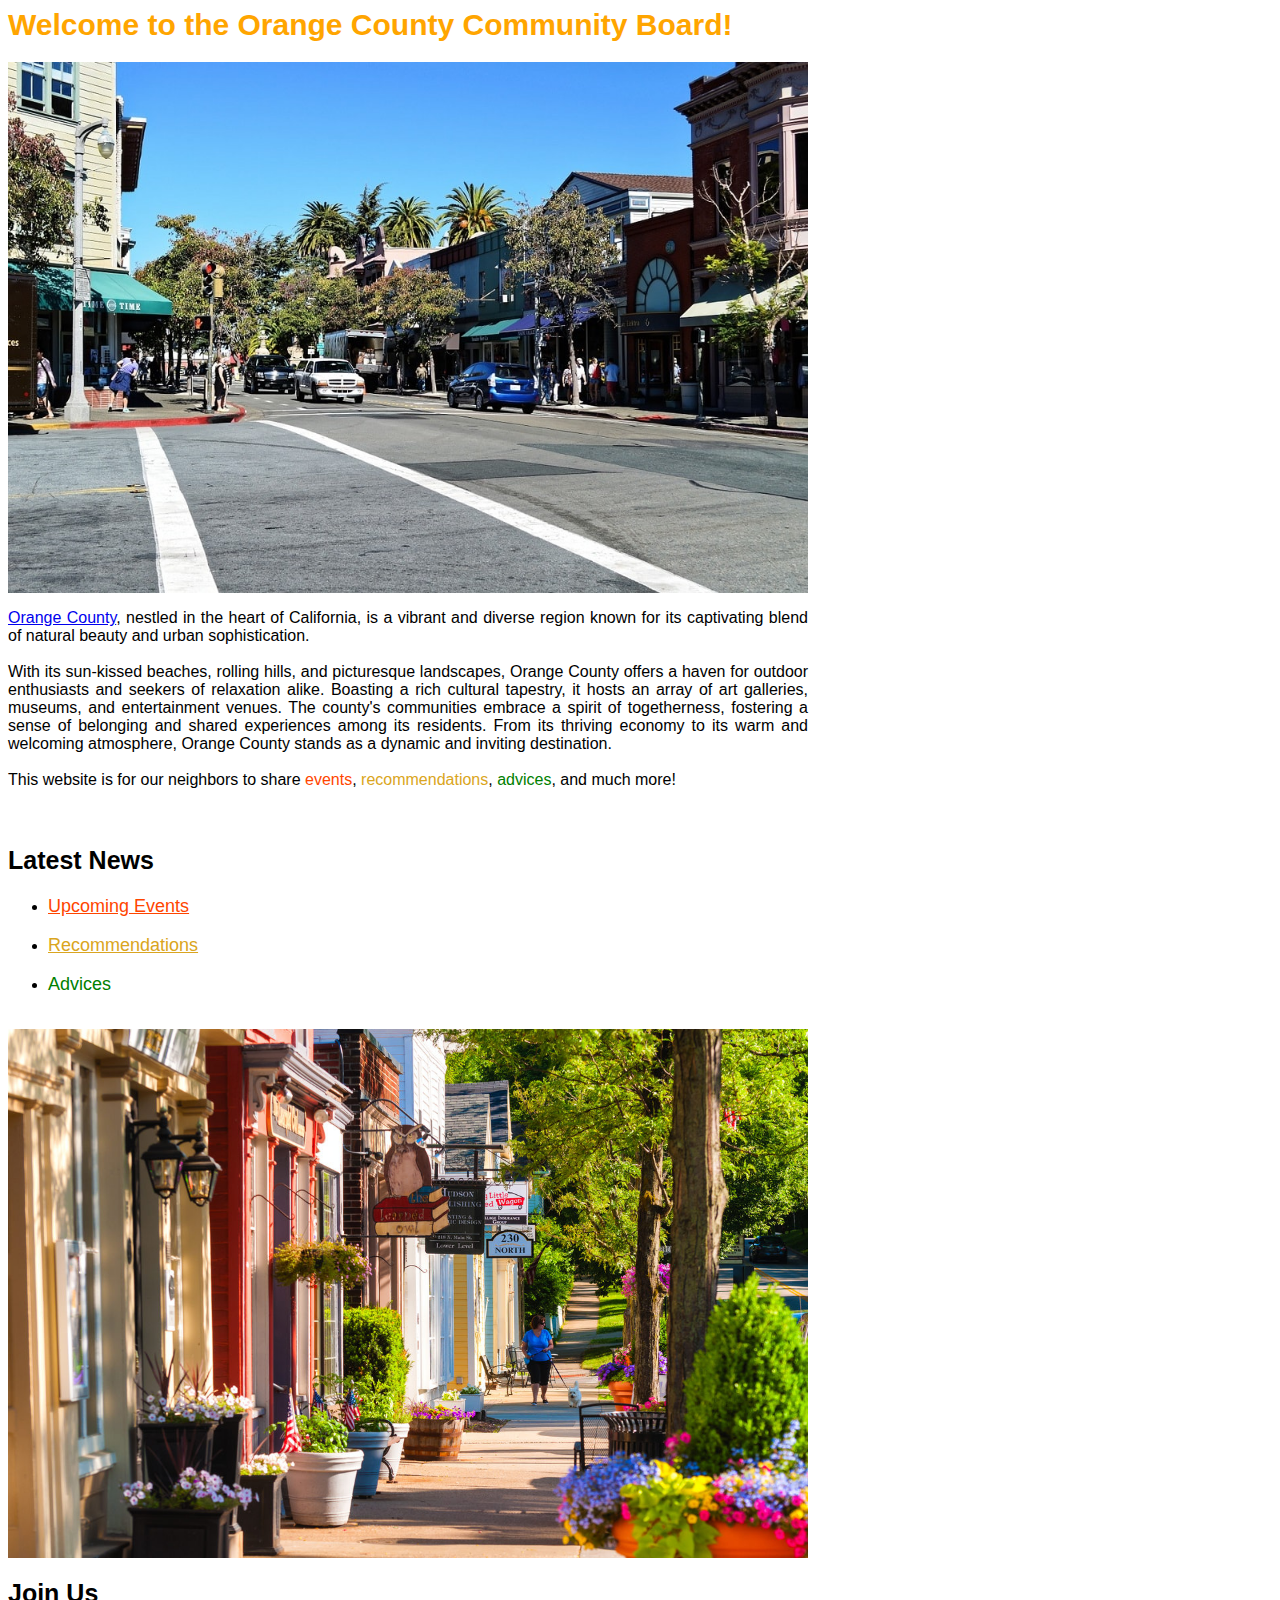
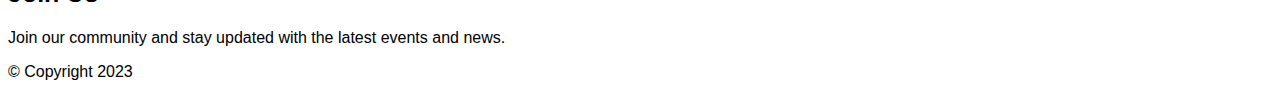
==== index.html @ f09423e5 "initial content" ====
<html>
<head>
    <title>Orange County Community Board</title>
    <link rel="stylesheet" type="text/css" href="style.css">
</head>
<body>
    <h1>Welcome to the Orange County Community Board!</h1>
    <img src="images/orange_county_street.jpg" alt="Community Image" width="800">
    <p style="text-align:justify; width: 800; font-size: 16;">
    <a href="https://en.wikipedia.org/wiki/Orange_County,_California" target="_blank">Orange County</a>,
    nestled in the heart of California, is a vibrant and diverse region 
    known for its captivating blend of natural beauty and urban sophistication.<br>
    <br> With its sun-kissed beaches, rolling hills, and picturesque landscapes, Orange County offers a 
    haven for outdoor enthusiasts and seekers of relaxation alike. Boasting a rich cultural tapestry, 
    it hosts an array of art galleries, museums, and entertainment venues. The county's communities 
    embrace a spirit of togetherness, fostering a sense of belonging and shared experiences among its 
    residents. From its thriving economy to its warm and welcoming atmosphere, Orange County stands 
    as a dynamic and inviting destination.<br>
    <br>This website is for our neighbors to share
    <span style="color: orangered">events</span>,
    <span style="color: goldenrod">recommendations</span>,
    <span style="color: green">advices</span>,
    and much more!<br><br><br>
    </p>

    <h2>Latest News</h2>
    <ul>
        <li><a style="color: orangered; font-size: 18" href="page2.html">Upcoming Events</a></li><br>
        <li><a style="color: goldenrod; font-size: 18" href="page3.html">Recommendations</a></li><br>
        <li><a style="color: green; font-size: 18" >Advices</a></li><br>
    </ul>

    <img src="images/neighborhood_niche.jpg" alt="Community Image" width="800">

    <h2>Join Us</h2>
    <p style="font-family: Helvetica;">Join our community and stay updated with the latest events and news.</p>
</body>
<!-- Footer -->
<footer>&copy; Copyright 2023</footer>
</html>
---- style.css ----
body {
    font-family: Verdana, Geneva, Tahoma, sans-serif;
}h1{
    color:orange;
    font-size: 30px;
}h2{
    color:black;
    font-size: 25px;
}p{
    color:black;
    font-family: Verdana, Geneva, Tahoma, sans-serif;
}
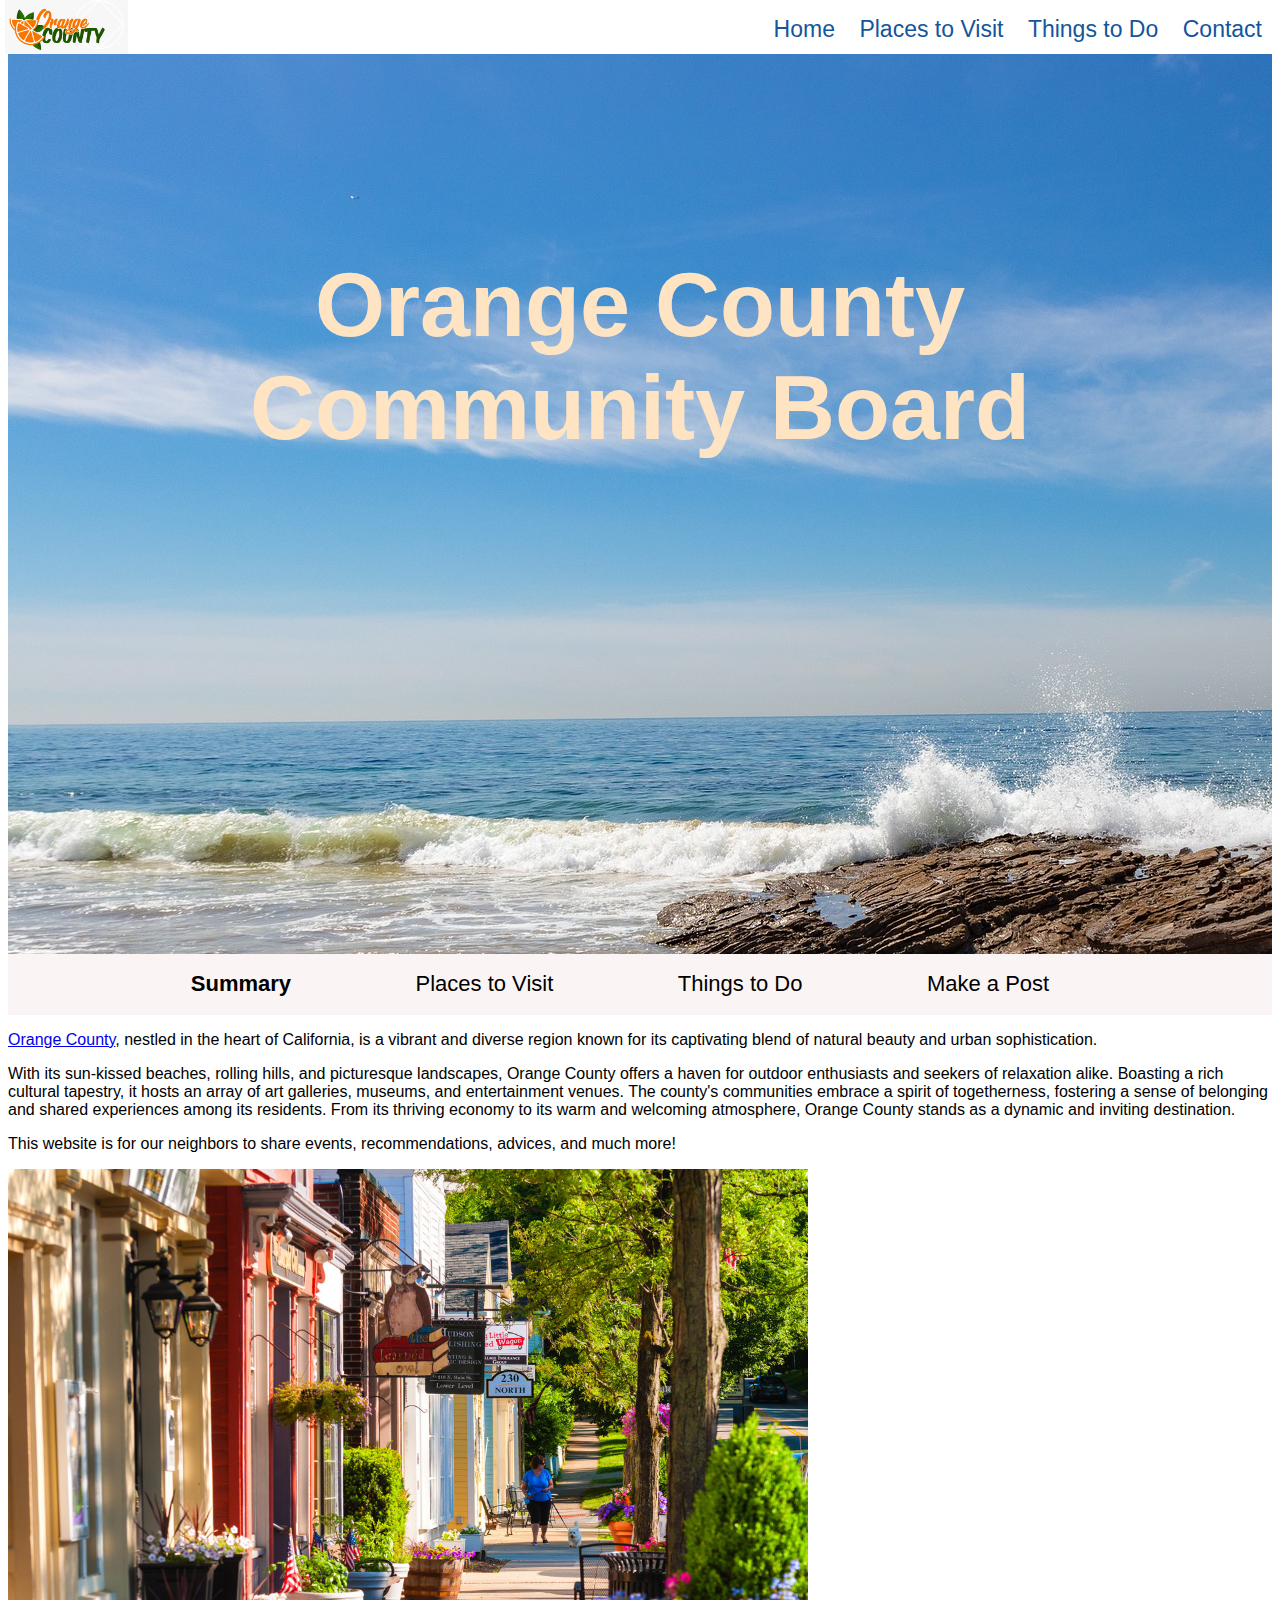
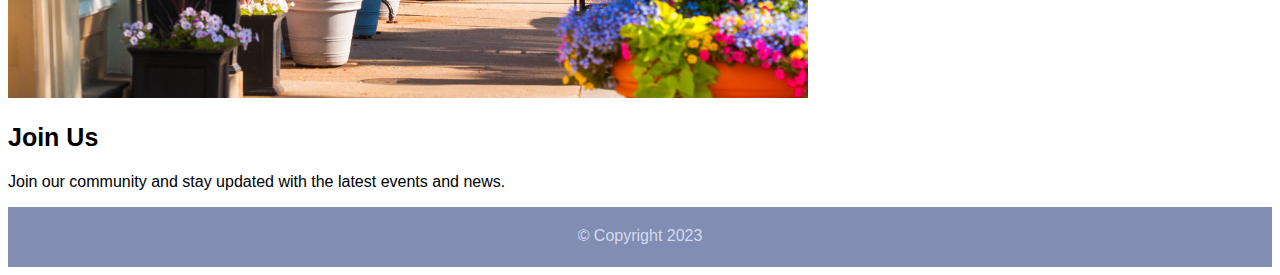
==== commit c541d13a: "updated page layouts" ====
--- a/index.html
+++ b/index.html
@@ -1,39 +1,53 @@
+<!DOCTYPE html>
 <html>
 <head>
     <title>Orange County Community Board</title>
     <link rel="stylesheet" type="text/css" href="style.css">
 </head>
 <body>
-    <h1>Welcome to the Orange County Community Board!</h1>
-    <img src="images/orange_county_street.jpg" alt="Community Image" width="800">
-    <p style="text-align:justify; width: 800; font-size: 16;">
-    <a href="https://en.wikipedia.org/wiki/Orange_County,_California" target="_blank">Orange County</a>,
-    nestled in the heart of California, is a vibrant and diverse region 
-    known for its captivating blend of natural beauty and urban sophistication.<br>
-    <br> With its sun-kissed beaches, rolling hills, and picturesque landscapes, Orange County offers a 
-    haven for outdoor enthusiasts and seekers of relaxation alike. Boasting a rich cultural tapestry, 
-    it hosts an array of art galleries, museums, and entertainment venues. The county's communities 
-    embrace a spirit of togetherness, fostering a sense of belonging and shared experiences among its 
-    residents. From its thriving economy to its warm and welcoming atmosphere, Orange County stands 
-    as a dynamic and inviting destination.<br>
-    <br>This website is for our neighbors to share
-    <span style="color: orangered">events</span>,
-    <span style="color: goldenrod">recommendations</span>,
-    <span style="color: green">advices</span>,
-    and much more!<br><br><br>
-    </p>
+    <div id="container">
+        <header>
+            <!-- Main Header -->
+            <div class="main-header">
+                <a class="logo" href="https://en.wikipedia.org/wiki/Orange_County,_California" target="_blank">
+                    <img src="images/oc-logo.png" alt="Orange County Logo">
+                </a>
+                <!-- Top Nav -->                
+                <nav class="top-nav">
+                    <ul>
+                        <li><a href="/">Home</a></li>
+                        <li><a href="page2.html">Places to Visit</a></li>
+                        <li><a href="page2.html">Things to Do</a></li>
+                        <li><a href="/">Contact</a></li>
+                    </ul>
+                </nav>
+            </div>
 
-    <h2>Latest News</h2>
-    <ul>
-        <li><a style="color: orangered; font-size: 18" href="page2.html">Upcoming Events</a></li><br>
-        <li><a style="color: goldenrod; font-size: 18" href="page3.html">Recommendations</a></li><br>
-        <li><a style="color: green; font-size: 18" >Advices</a></li><br>
-    </ul>
+            <div class="main-display">
+                Orange County<br>Community Board
+            </div>
+        </header>
 
-    <img src="images/neighborhood_niche.jpg" alt="Community Image" width="800">
+        <!-- Main Navigation -->
+        <nav class="main-nav">
+            <ul>
+                <li><a href="/"><strong>Summary</strong></a></li>
+                <li><a href="page2.html">Places to Visit</a></li>
+                <li><a href="page2.html">Things to Do</a></li>
+                <li><a href="page3.html"">Make a Post</a></li>
+            </ul>
+        </nav>
 
-    <h2>Join Us</h2>
-    <p style="font-family: Helvetica;">Join our community and stay updated with the latest events and news.</p>
+        <p style="text-align:justify; width: 800; font-size: 16;">
+        <a href="https://en.wikipedia.org/wiki/Orange_County,_California" target="_blank">Orange County</a>, nestled in the heart of California, is a vibrant and diverse region known for its captivating blend of natural beauty and urban sophistication.
+        <p>With its sun-kissed beaches, rolling hills, and picturesque landscapes, Orange County offers a haven for outdoor enthusiasts and seekers of relaxation alike. Boasting a rich cultural tapestry, it hosts an array of art galleries, museums, and entertainment venues. The county's communities embrace a spirit of togetherness, fostering a sense of belonging and shared experiences among its residents. From its thriving economy to its warm and welcoming atmosphere, Orange County stands as a dynamic and inviting destination.</p>
+        <p>This website is for our neighbors to share events, recommendations, advices, and much more!</p>
+
+        <img src="images/neighborhood_niche.jpg" alt="Community Image" width="800">
+
+        <h2>Join Us</h2>
+        <p style="font-family: Helvetica;">Join our community and stay updated with the latest events and news.</p>
+    </div>
 </body>
 <!-- Footer -->
 <footer>&copy; Copyright 2023</footer>
--- a/style.css
+++ b/style.css
@@ -1,8 +1,79 @@
+header .main-header > .logo img {
+    height: 60px;
+    position: absolute;
+    left: 5px;
+    top: -6px;
+}
+
+header .main-header > .top-nav {
+    height: 38px;
+    padding-top: -10px;
+}
+
+header .main-header > .top-nav ul {
+    text-align: right;
+}
+
+header .main-header > .top-nav li {
+    font-family: 'Gill Sans', 'Gill Sans MT', Calibri, 'Trebuchet MS', sans-serif;
+    font-size: 23px;
+    list-style-position: none;
+    display: inline;
+    margin-top: 50px;
+    padding: 0px 10px;
+}
+
+header .main-header > .top-nav li a {
+    text-decoration: none;
+    color: rgb(20, 85, 155);
+    padding: 10px 10px 10px 10px;
+    margin-left: -10px;
+    margin-right: -10px;
+}
+
+li a:hover{
+    background-color: lightgrey;
+}
+
+header .main-display {
+    background: url("images/crystal-cove-state-park.jpg");
+    background-repeat: no-repeat;
+    height: 700px;
+    font-size: 90px;
+    font-family: 'Gill Sans', 'Gill Sans MT', Calibri, 'Trebuchet MS', sans-serif;
+    font-weight: bold;
+    color: bisque;
+    text-align: center;
+    padding-top: 200px;
+}
+
+.main-display h1 {
+    color: orange;
+}
+
+.main-nav {
+    background-color: rgb(250, 244, 244);
+    height: 60px;
+    text-align: center;
+    padding-top: 1px;
+}
+
+.main-nav li {
+    list-style-position: none;
+    display: inline;
+    padding: 0 40px;
+}
+.main-nav li a {
+    text-decoration: none;
+    font-family: 'Gill Sans', 'Gill Sans MT', Calibri, 'Trebuchet MS', sans-serif;
+    font-size: 22px;
+    color: black;
+    padding: 17px 60px 17px 60px;
+    margin-left: -80px;
+}
+
 body {
-    font-family: Verdana, Geneva, Tahoma, sans-serif;
-}h1{
-    color:orange;
-    font-size: 30px;
+    font-family: 'Gill Sans', 'Gill Sans MT', Calibri, 'Trebuchet MS', sans-serif;
 }h2{
     color:black;
     font-size: 25px;
@@ -10,3 +81,30 @@
     color:black;
     font-family: Verdana, Geneva, Tahoma, sans-serif;
 }
+
+label {
+    display: block;
+    margin: 15px 0 0 0;
+}
+input {
+    width: 300px;
+}
+input[type="radio"] {
+    width: 25px;
+}
+textarea {
+    width: 300px;
+}
+input[type="submit"] {
+    display: block;
+    margin: 20px 0 10px 0;
+    width: 100px;
+}
+
+footer {
+    height: 40px;
+    background-color: rgb(129, 141, 179);
+    text-align: center;
+    padding-top: 20px;
+    color: rgb(211, 218, 240);
+}
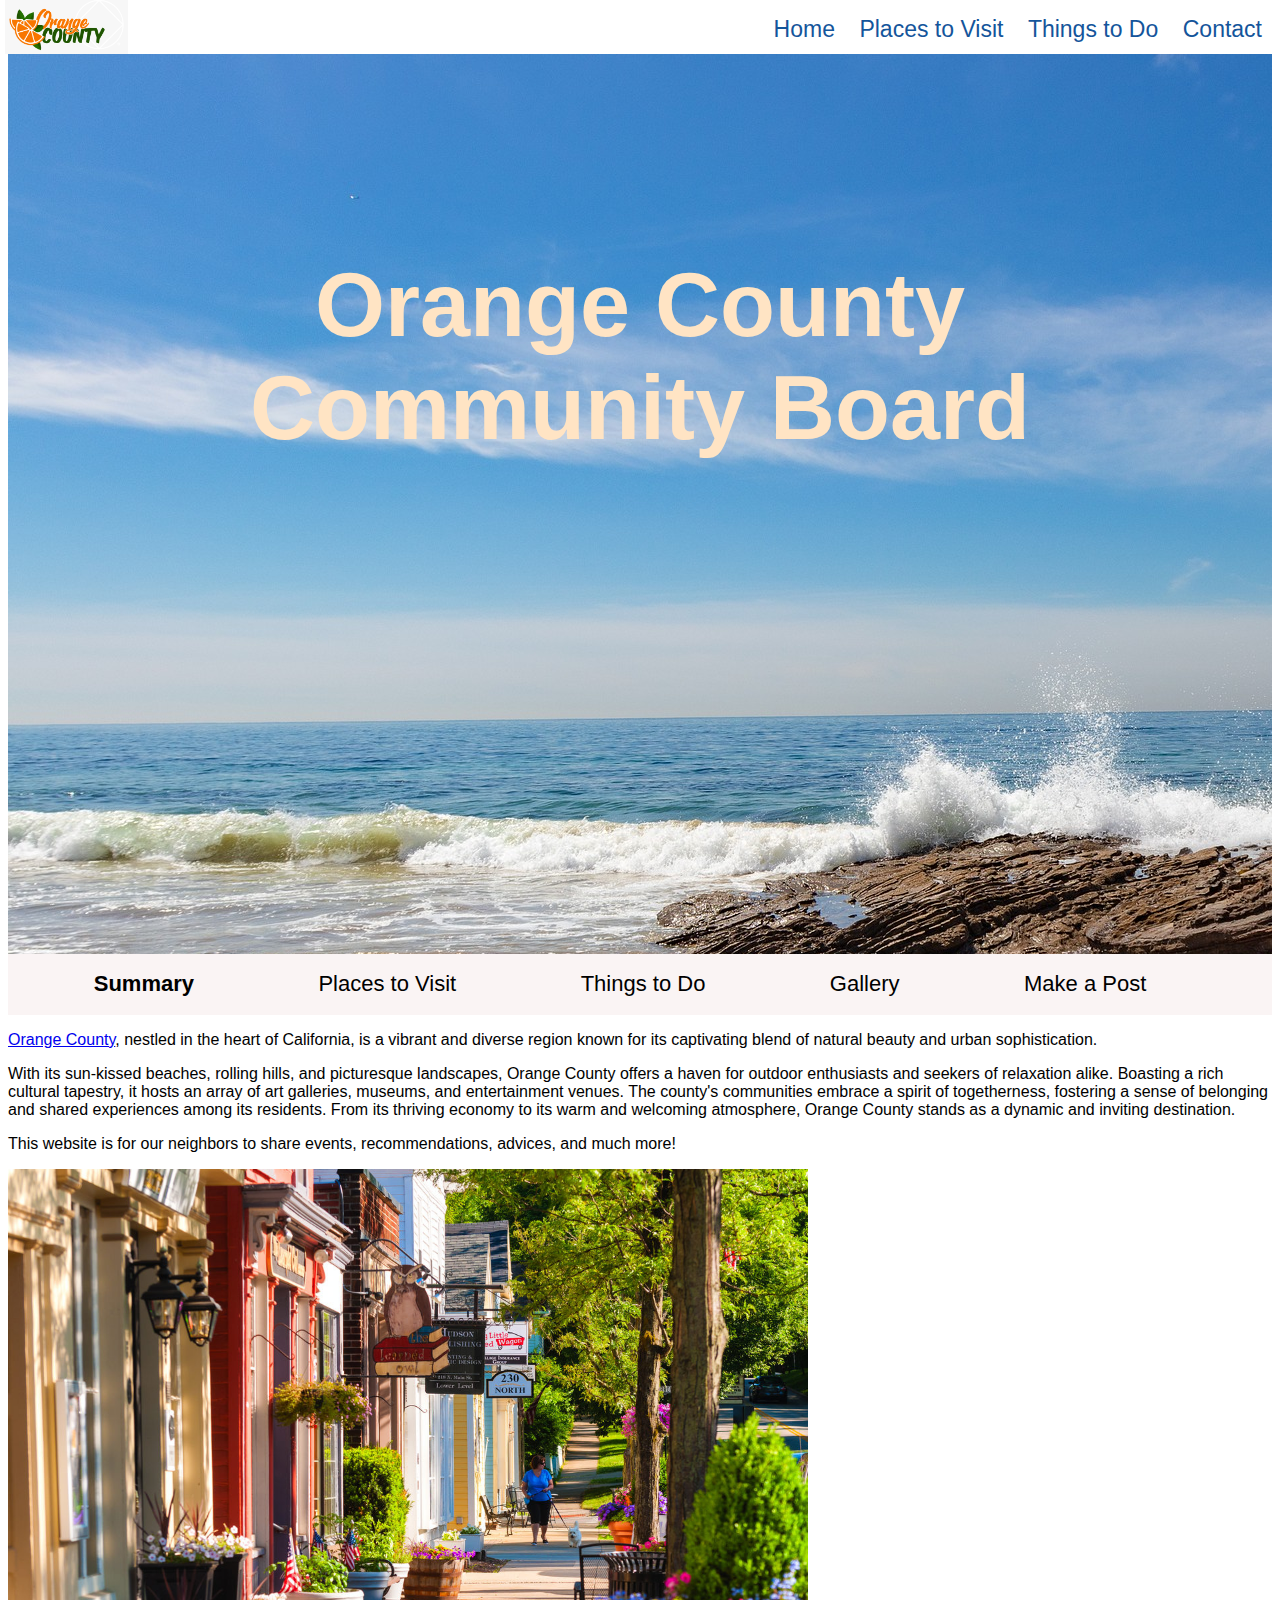
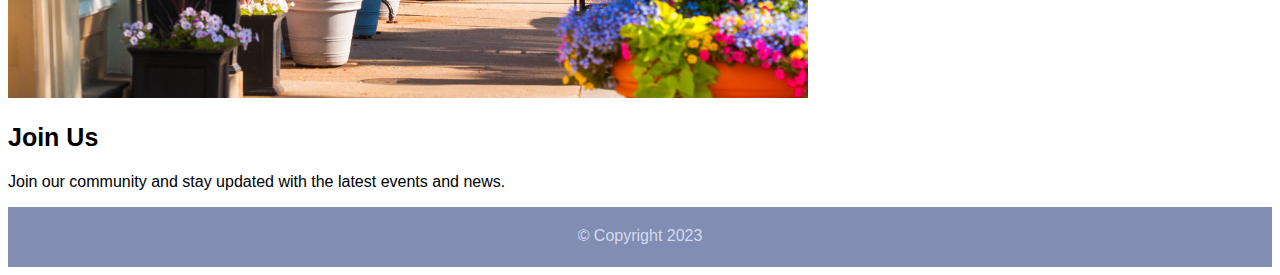
==== commit 62281ddb: "add gallery page" ====
--- a/index.html
+++ b/index.html
@@ -34,6 +34,7 @@
                 <li><a href="/"><strong>Summary</strong></a></li>
                 <li><a href="page2.html">Places to Visit</a></li>
                 <li><a href="page2.html">Things to Do</a></li>
+                <li><a href="page4.html">Gallery</a></li>
                 <li><a href="page3.html"">Make a Post</a></li>
             </ul>
         </nav>
--- a/style.css
+++ b/style.css
@@ -71,6 +71,12 @@
     padding: 17px 60px 17px 60px;
     margin-left: -80px;
 }
+.main-nav ul li a:hover {
+    background-color: lightgray;
+}
+.main-nav ul .active {
+    font-weight: bolder;
+}
 
 body {
     font-family: 'Gill Sans', 'Gill Sans MT', Calibri, 'Trebuchet MS', sans-serif;
@@ -101,6 +107,53 @@
     width: 100px;
 }
 
+#gallery header .main-display {
+    background: url("images/crystal-cove-state-park.jpg");
+    background-repeat: no-repeat;
+    height: 300px;
+    font-size: 60px;
+    font-family: 'Gill Sans', 'Gill Sans MT', Calibri, 'Trebuchet MS', sans-serif;
+    font-weight: bold;
+    color: bisque;
+    text-align: center;
+    padding-top: 200px;
+}
+
+#gallery main #album li {
+    display: inline-block;
+}
+
+#gallery main #album figure img {
+    width: 416px;
+    height: 234px;
+}
+#gallery main #album figure img:hover {
+    cursor: pointer;
+}
+#gallery main #album figure figcaption {
+    font-weight: bold;
+    padding: 10px;
+    text-align: center;
+    font-family: Arial, Helvetica, sans-serif;
+    background-color: rgb(245, 246, 251);
+    width: 396px;
+    margin-top: -4px;
+}
+#gallery main #album figure .description {
+    padding: 10px;
+    display: inline-block;
+    width: 396px;
+    word-wrap: break-word;
+    margin-top: 1px;
+    margin-bottom: 10px;
+}
+#gallery main #album figure .description span {
+    visibility: hidden;
+}
+#gallery main #album figure .description:hover span {
+    visibility: visible;
+}
+
 footer {
     height: 40px;
     background-color: rgb(129, 141, 179);
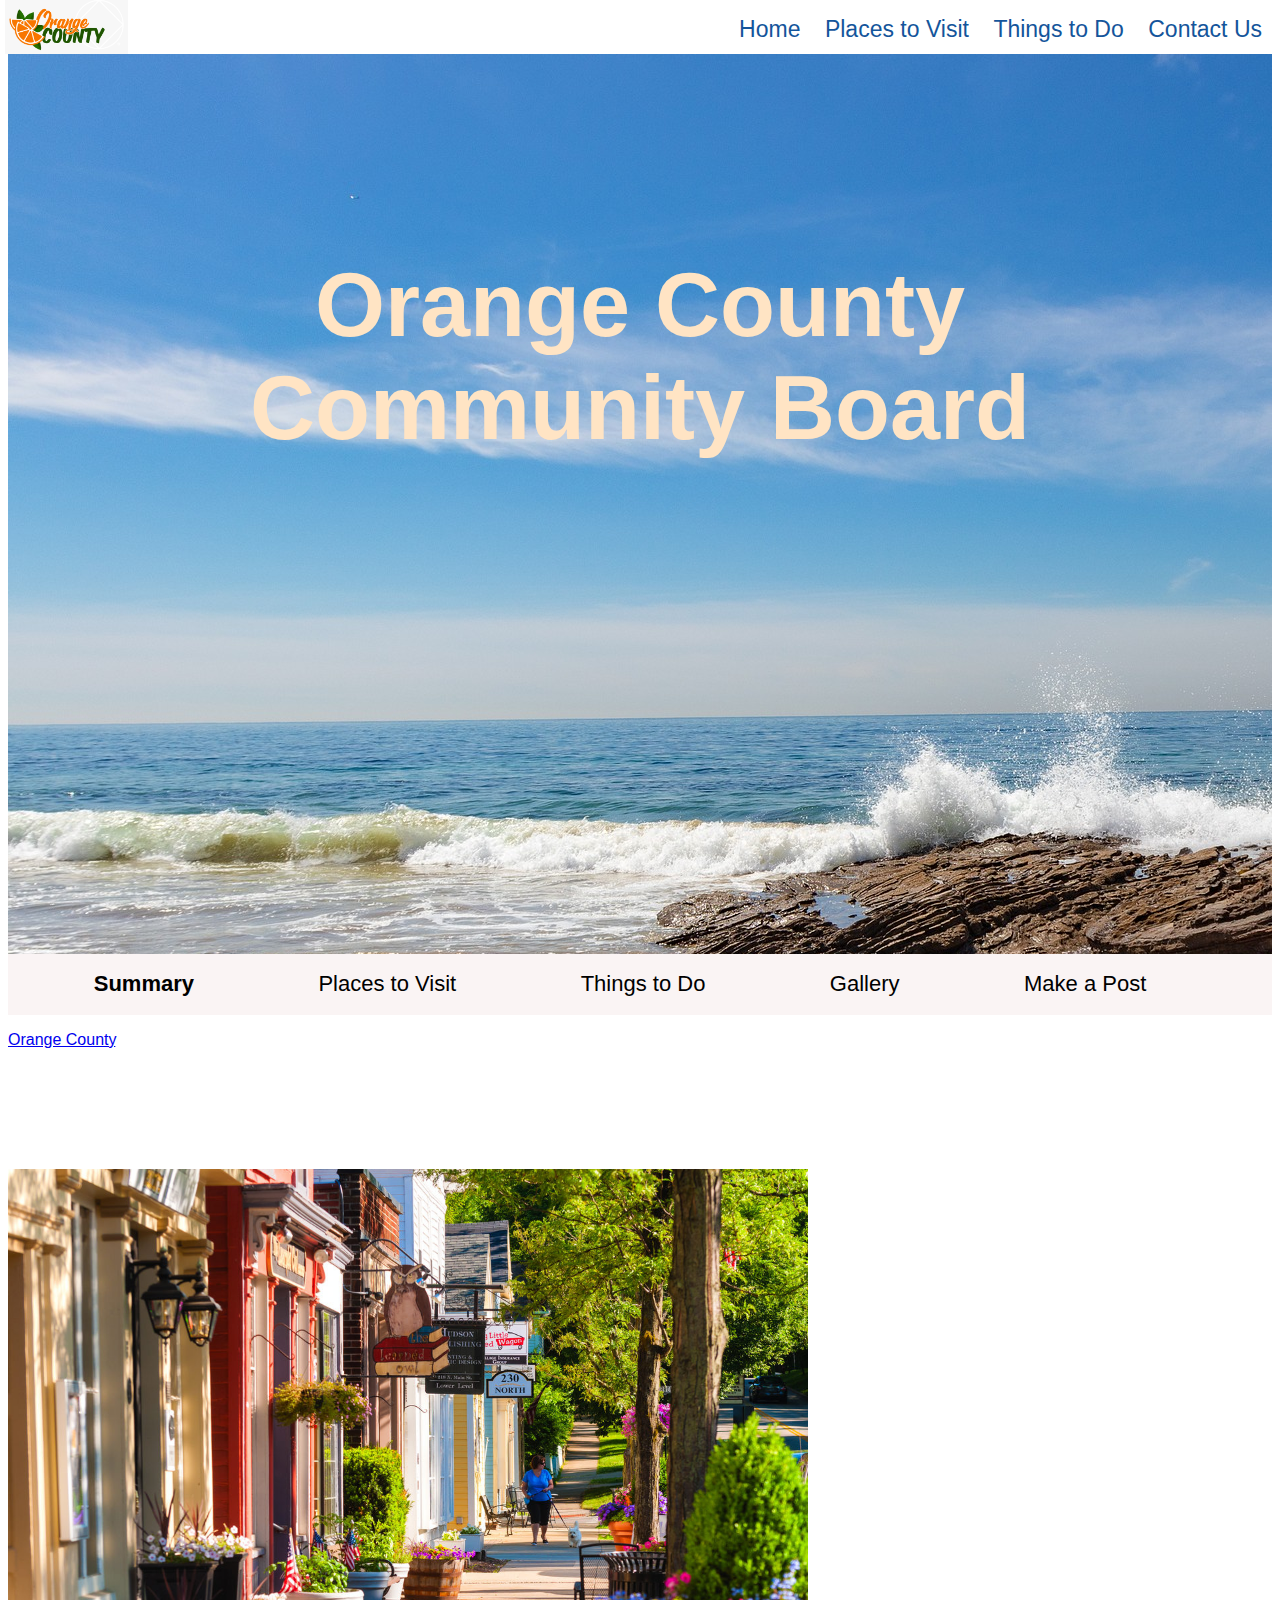
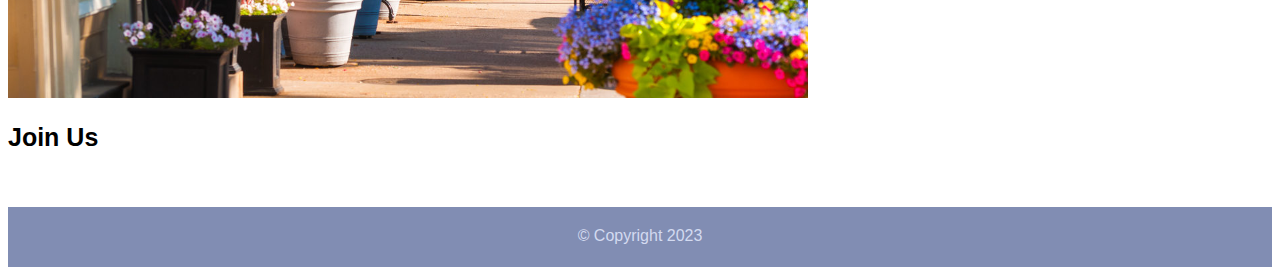
==== commit f6ed3285: "Week4 Day3 Homework (#5)" ====
--- a/index.html
+++ b/index.html
@@ -18,7 +18,7 @@
                         <li><a href="/">Home</a></li>
                         <li><a href="page2.html">Places to Visit</a></li>
                         <li><a href="page2.html">Things to Do</a></li>
-                        <li><a href="/">Contact</a></li>
+                        <li><a href="contactus.html">Contact Us</a></li>
                     </ul>
                 </nav>
             </div>
--- a/style.css
+++ b/style.css
@@ -47,10 +47,6 @@
     padding-top: 200px;
 }
 
-.main-display h1 {
-    color: orange;
-}
-
 .main-nav {
     background-color: rgb(250, 244, 244);
     height: 60px;
@@ -88,25 +84,6 @@
     font-family: Verdana, Geneva, Tahoma, sans-serif;
 }
 
-label {
-    display: block;
-    margin: 15px 0 0 0;
-}
-input {
-    width: 300px;
-}
-input[type="radio"] {
-    width: 25px;
-}
-textarea {
-    width: 300px;
-}
-input[type="submit"] {
-    display: block;
-    margin: 20px 0 10px 0;
-    width: 100px;
-}
-
 #gallery header .main-display {
     background: url("images/crystal-cove-state-park.jpg");
     background-repeat: no-repeat;
@@ -119,18 +96,23 @@
     padding-top: 200px;
 }
 
-#gallery main #album li {
+h1 {
+    padding: 10px;
+    margin-left: 70px;
+    font-weight: bolder;
+}
+
+#gallery main #album .image-container {
     display: inline-block;
-}
-
-#gallery main #album figure img {
+    margin: 10px -10px;
+}
+
+#gallery .image-container img {
     width: 416px;
     height: 234px;
 }
-#gallery main #album figure img:hover {
-    cursor: pointer;
-}
-#gallery main #album figure figcaption {
+
+#gallery .image-container figcaption {
     font-weight: bold;
     padding: 10px;
     text-align: center;
@@ -139,19 +121,127 @@
     width: 396px;
     margin-top: -4px;
 }
-#gallery main #album figure .description {
+
+/* TODO: fix the HTML part for floating box. Hidden now. */
+#gallery .image-container .floating-box {
+    visibility: hidden;
+}
+/* #gallery .image-container .floating-box {
     padding: 10px;
     display: inline-block;
     width: 396px;
     word-wrap: break-word;
     margin-top: 1px;
     margin-bottom: 10px;
-}
-#gallery main #album figure .description span {
+} */
+
+#gallery .image-container .description-box {
+    position: fixed;
+    top: 50%;
+    left: 50%;
+    min-height: 250px;
+    width: 600px;
+    transform: translate(-50%, -50%);
+    background-color: rgba(0, 0, 0, 0.8);
+    padding: 10px;
+    border-radius: 5px;
+    transition: opacity 0.3s ease;
     visibility: hidden;
 }
-#gallery main #album figure .description:hover span {
-    visibility: visible;
+#gallery .image-container .description-box h2, p {
+    color: #fff;
+}
+
+.close-button {
+    display: block;
+    border-color: rgba(0, 0, 0, 0);
+    padding: 10px 10px;
+    background-color: rgba(0, 0, 0, 0);
+    transition: opacity 0.3s ease;
+    color: rgb(233, 233, 85);
+    font-size: medium;
+    margin: 70px 220px 40px 220px;
+}
+.close-button:hover {
+    cursor: pointer;
+}
+
+#gallery .image-container figure:hover {
+    cursor: pointer;
+}
+
+/* Contact Info */
+.contactinfo {
+    font-family: Arial, Helvetica, sans-serif;
+    padding-left: 50px;
+    margin-top: 30px;
+}
+.contactinfo span:first-child {
+    font-weight: bold;
+    margin-right: 5px;
+}
+.contactinfo .phone {
+    margin-bottom: 10px;
+}
+
+/* Contact Form */
+#contact form {
+    padding: 30px 50px;
+    font-family: Arial, Helvetica, sans-serif;
+}
+
+#contact fieldset {
+    border: 2px solid #9ed034;
+}
+
+#contact fieldset legend {
+    color: #4977D1;
+    font-weight: bold;
+    text-transform: uppercase;
+    margin-bottom: 10px;
+}
+
+#contact label {
+    padding: 15px;
+    font-weight: bold;
+}
+
+#contact input {
+    display: block;
+    height: 1.5em;
+    width: 500px;
+    margin: 5px 15px 25px 15px;
+}
+
+#contact form .selectmenu select {
+    display: block;
+    height: 1.8em;
+    width: 150px;
+    margin: 5px 15px 25px 15px;
+}
+
+#contact form .commentbox textarea {
+    display: block;
+    margin: 5px 15px 25px 15px;
+    height: 170px;
+    width: 500px;
+    resize: none;
+}
+
+#contact form #submit {
+    background-color: #4977D1;
+    color: #fff;
+    border: 0;
+    font-size: 15px;
+    font-weight: bold;
+    height: 40px;
+    width: 150px;
+    margin: 20px 0 10px 371px;
+}
+
+#contact form #submit:hover {
+    background-color: green;
+    cursor: pointer;
 }
 
 footer {
